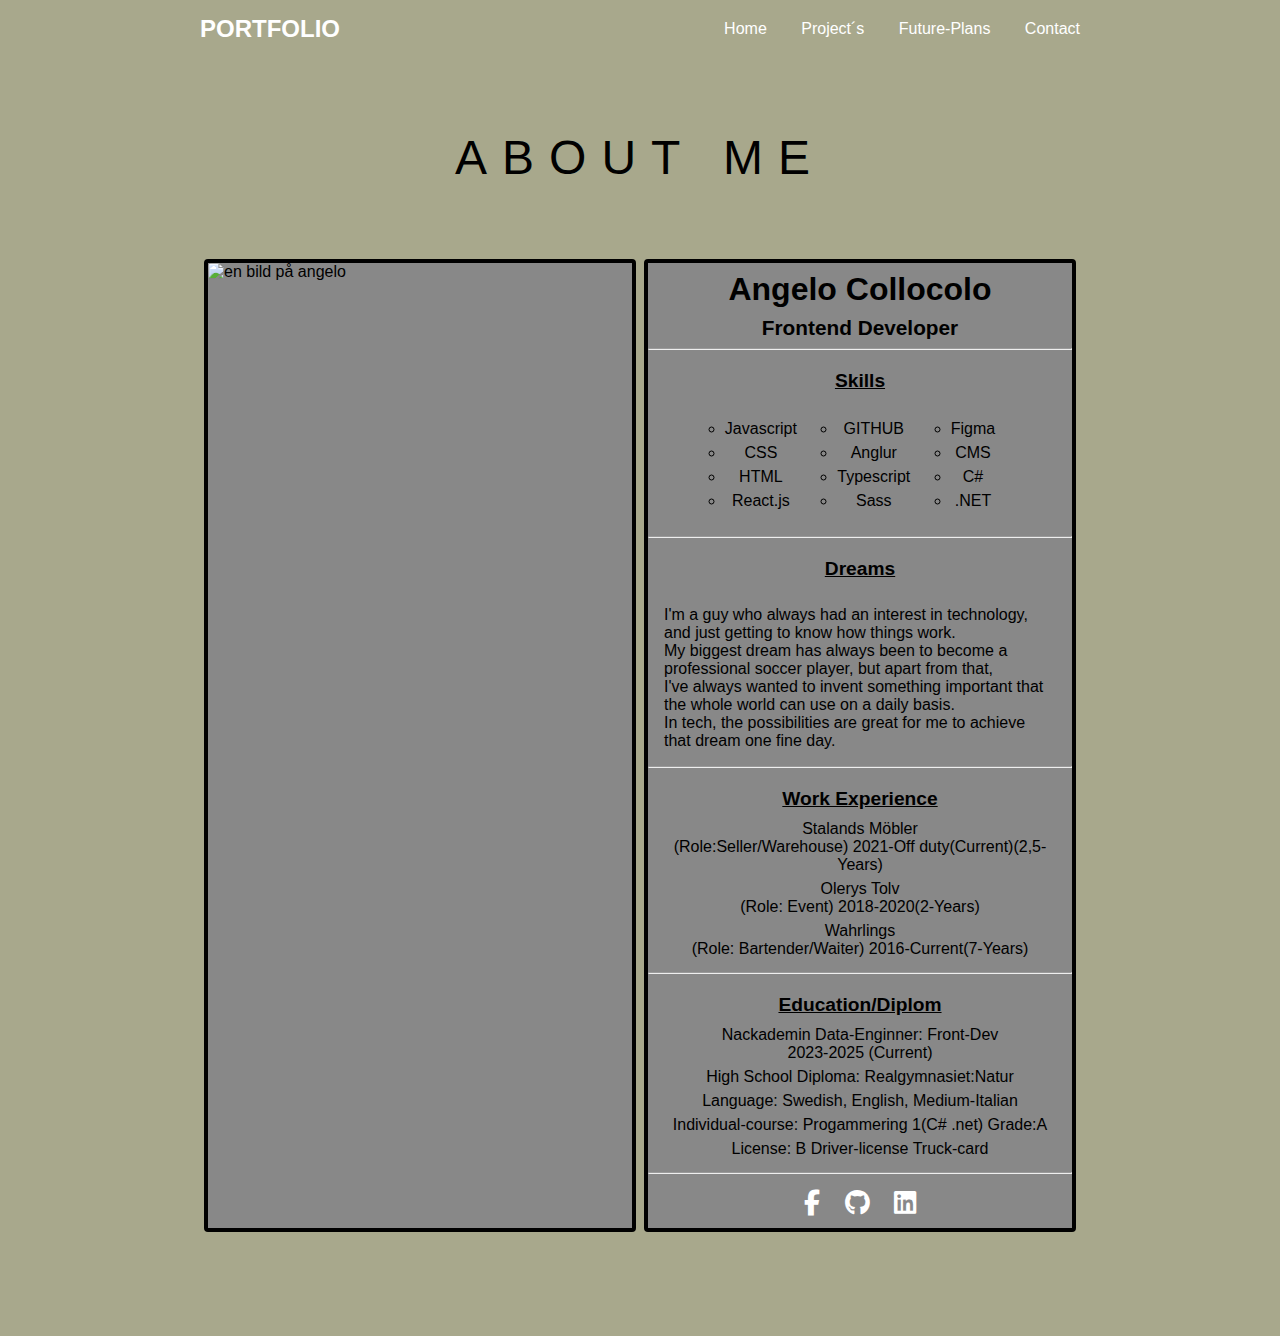
==== About.html @ 41d5c812 "Add files via upload" ====
<!DOCTYPE html>
<html lang="en">
<head>
    <meta charset="UTF-8">
    <meta name="viewport" content="width=device-width, initial-scale=1.0">
    <title>About Angelo</title>
    <link rel="stylesheet" href="style.css">
    <link rel="stylesheet" href="https://cdnjs.cloudflare.com/ajax/libs/font-awesome/6.4.2/css/all.min.css">

</head>
<body>

    <header>
        
        
        <a href="/index.html" class="logo">Portfolio</a>
        <div class="tel-nav">

        </div>
       <div class="nav">
      <div class="navitem">
          <a href="/index.html">Home</a>
          <a hidden>About</a>
          <a href="/projects.html">Project´s</a>
          <a href="future-plans.html">Future-Plans</a>
          <a href="contact.html">Contact</a>
          
          
      </div>
       </div>

   </header>

   <main>


    <section class="about">
        <h1> About Me </h1>
        
    </div>
    <div class="aboutme">
        <div class="about-content">
            <img class="img-aboutme" src="img-aboutme.jpg" alt="en bild på angelo">
        </div>
        <div class="about-content">
            
            <h2>Angelo Collocolo</h2>
            <h3>Frontend Developer</h3>
            
            <hr>
            <h4 class="h4+">Skills</h4>
            <div class="skill-div">
            <ul class="skill">
                <li class="skills">Javascript</li>
                <li class="skills">CSS</li>
                <li class="skills">HTML</li>
                <li class="skills">React.js</li>
            </ul>
            <ul class="skill">
                <li class="skills">GITHUB</li>
                <li class="skills">Anglur</li>
                <li class="skills">Typescript</li>
                <li class="skills">Sass</li>

            </ul>
             <ul class="skill">

                <li class="skills">Figma</li>
                <li class="skills">CMS</li>
                <li class="skills">C#</li>
                <li class="skills">.NET</li>
            </ul>
        </div>
        <hr>

            <h4 class="h4+">Dreams</h4>
            <p>
                I'm a guy who always had an interest in technology, <br> and just getting to know how things work. <br> 
                My biggest dream has always been to become a professional soccer player, but apart from that,<br>
                I've always wanted to invent something important that the whole world can use on a daily basis. <br>
                In tech, the possibilities are great for me to achieve that dream one fine day.
            </p>
            <hr>
            <h4 class="h4+">Work Experience</h4>
            
                <UL>
                    <LI>Stalands Möbler <br> (Role:Seller/Warehouse) 2021-Off duty(Current)(2,5-Years)</LI>
                    <LI>Olerys Tolv <br> (Role: Event)  2018-2020(2-Years) </LI>
                    <LI>Wahrlings <br> (Role: Bartender/Waiter)  2016-Current(7-Years) </LI>
                    
                    
                </UL>
                 
            
            <hr>
            <h4 class="h4+">Education/Diplom</h4>
            
            <UL>
                <LI>Nackademin Data-Enginner: Front-Dev <br>2023-2025 (Current)</LI>
                <LI>High School Diploma: Realgymnasiet:Natur</LI>
                <LI>Language: Swedish, English, Medium-Italian</LI>
                <LI>Individual-course: Progammering 1(C# .net) Grade:A</LI>
                <LI>License: B Driver-license Truck-card</LI>
                
            </UL>
            <hr>

              <div class="media-icons">
               <a href="https://www.facebook.com/angelo.collocolo/"><i class="fab fa-facebook-f"></i></a>
               <a href="https://github.com/Angelocoll"><i class="fab fa-github"></i></a>
               <a href="https://www.linkedin.com/in/angelo-collocolo-451098204/"><i class="fab fa-linkedin"></i></a>
               
              
              </div>
              
   </div>
   
   
   
   
</section>







      <script type="text/javascript">
        /*javascript meny knapp*/
        const menybtn = document.querySelector(".tel-nav")
        const nav = document.querySelector(".nav")
        menybtn.addEventListener("click", () =>{
            menybtn.classList.toggle("active");
            nav.classList.toggle("active");

        });


      </script>
    

    </main>
    <footer>

        

    </footer>
    
</body>
</html>
---- style.css ----
*{
    margin: 0;
    padding: 0;
    font-family: sans-serif;
    box-sizing: border-box;
}

header{
    z-index: 999;
    position: absolute;
    top: 0;
    left: 0;
    width: 100%;
    display: flex;
    justify-content: space-between;
    align-items: center;
    padding: 15px 200px;
    transition: 0.5s ease;

}
header a:hover{
color: black;
}
header .logo{
    
    color: rgb(255, 255, 255);
    font-size: 1.5em;
    font-weight: 700;
    text-transform: uppercase;
    text-decoration: none;
}
header .nav{
    position: relative;
}
header .nav .navitem a{
    position: relative;
    color: rgb(255, 255, 255);
    font-size: 1em;
    font-weight: 500;
    text-decoration: none;
    margin-left: 30px;
    transition: 0.3s ease;
    cursor: pointer;
}
header .nav .navitem a:before{
    content: '';
    position: absolute;
    background:rgb(255, 255, 255) ;
    width: 0;
    height: 3px;
    bottom: 0;
    left: 0;
    transition: 0.3s ease;
}
header .nav .navitem a:hover::before{
    width: 100%;

}
section{
    padding: 100px 200px;
}
.home{
    position: relative;
    width: 100%;

    min-height: 100vh;
    display: flex;
    justify-content: center;
    flex-direction: column;
    background: rgb(168, 168, 140);
}
.home .content {
    z-index: 888;
    color: #fff;
    width: 70%;
    margin-top: 50px;
}
.home .content h1{
    font-size: 4em;
    font-weight: 900;
    text-transform: uppercase;
    letter-spacing: 5px;
    line-height: 75px;
    margin-bottom: 40px;

}
.home .content h1 span{
    font-size: 1.2em;
    font-weight: 600;

}
.home .content p{
    margin-bottom: 65px;
}
.home .content a{
    background: #fff;
    padding: 15px 35px;
    color: #000000;
    font-size: 1.1em;
    font-weight: 500;
    text-decoration: none;
    border-radius: 2px;
}
.home .media-icons{
    z-index: 888;
    position: absolute;
    right: 30px;
    display: flex;
    flex-direction: column;
    transition: 0.5s ease;
}
.home .media-icons a{
    color: #fff;
    font-size: 1.6em;
}
.home .media-icons a:not(:last-child){
    margin-bottom: 20px;
}
.home .media-icons a:hover{
    transform: scale(1.5);
    color: black;
}
.home video{
    z-index: 000;
    position: absolute;
    top: 0;
    left: 0;
    width: 100%;
    height: 100%;
    object-fit: cover;
}
.home .content .read-more:hover{
/*background: #e9910c;*/
color: white;
background: black;
}
.about h1{
    
    text-align: center;
    font-size: 3em;
    font-weight: 300;
    text-transform: uppercase;
    letter-spacing: 15px;
    line-height: 75px;
    margin-bottom: 60px;
    margin-top: 20px;
    
    

}

.about{
    
    position: relative;
    width: 100%;

    min-height: 100vh;
    display: flex;
    
    flex-direction: column;
    background: rgb(168, 168, 140);
}
.aboutme{
    display: flex;
    
    
}

.aboutme .about-content{
    background: rgb(136, 136, 136);
    max-height: 1100px;
    width: 50%;
    border-radius: 4px;
    margin: 4px;
    border: 4px solid black;
    
    justify-content: center;
    
}
.aboutme .about-contents{
    background: rgb(136, 136, 136);
    max-height: 800px;
    width: 50%;
    border-radius: 4px;
    margin: 4px;
    border: 4px solid black;
    
    justify-content: center;
    
}
.aboutme .about-content .skill-div{
    
    text-align: center;
    
    
}
.img-aboutme{
    width: 100%;
    height: 100%;
    border-radius: 4px;
}


.about .media-icons{
    z-index: 888;
    
    padding-top: 15px;
    padding-bottom: 10px;
    text-align: center;
    
    
    
    transition: 0.5s ease;
}
.about .media-icons a{
    color: #fff;
    font-size: 1.6em;
}
 .about .media-icons a:not(:last-child){
    margin-right: 20px;
}
 .about .media-icons a:hover{
    transform: scale(1.5);
    color: black;
}
.about .aboutme h2{
    font-size: 2em;
    margin: 4px;
    text-align: center;
    padding-top: 4px;
    
}
.about .aboutme p{
    padding: 16px;
    
}

.about .aboutme h4{
    font-size: 1.2em;
    margin: 8px;
    text-align: center;
    margin-top: 20px;
    margin-bottom: 10px;
    text-decoration: underline;
}
.about .aboutme h3{
    font-size: 1.3em;
    margin: 8px;
    text-align: center;
}
.about .aboutme ul{
    
    list-style: none;
    padding-bottom: 8px;
    
}
.about .aboutme ul li{
    margin: 6px;
    text-align: center;
    
}
.about .aboutme .skill{
    list-style:circle;
     display: inline-block;
     margin: 12px;
    
}
.home .flex-project-a{
    position: relative;
    width: 100%;
    min-height: 81vh;
    color: transparent;
    background: transparent;
    
    /*visibility: hidden;*/
    display: flex;
    flex-direction: column;
    justify-content: space-between;
    
}
.home .flex-project-b{
    width: 100%;
    height: 24vh;
    display: flex;
    flex-direction: row;
    justify-content: space-between;
    color: transparent;
    background: transparent;

    
}
.home .flex-project-c{
    position: relative;
    width: 30%;
    height: 24vh;

    border-radius: 4px;
    background: transparent;
}
.flex-project-c img{
    height: 100%;
    width: 100%;
    border-radius: 4px;
    border: 4px solid black;
}
.home .plans-content{
    position: relative;
    width: 70%;
    min-height: 85vh;
    background-color:  #0d98d8;
    border-radius: 50%;
    
}
.home .plans-content h1{
    text-align: center;
    padding-top: 60px;
    font-style: italic;
    font-size: 2em;
    text-decoration: underline;
    text-decoration-color: #fff ;
}
.about .aboutme .about-contents .btn-mail{

    height: 50px;
    width: 100px;
    font-size: 1em;
    margin: 8px;
    margin-bottom: 20px;
    background-color: rgb(0, 0, 0);
    color: white;
    

}
.about .aboutme .about-contents .comments{
    min-height: 6vh;
    width: 70%;
    margin: 4px;
    background-color: beige;
}
.about .aboutme .about-contents .mail-text{
    margin: 4px;
    background-color: beige;
    width: 50%;
   
}
.about .aboutme .about-contents .contactme{
    margin: 8px;
    padding-top: 20px; 
    padding-bottom: 10px ;
   
}
form{
display: flex;
justify-content: center;
flex-direction: column;
align-items: center;
}
.flex-project-c:hover{
    scale: 1.2;
}






@media (max-width: 424px){
.about .aboutme h4{
    margin: 2px;
}
.about .aboutme{
    font-size: 0.1em
}

.about .aboutme .skill{
    margin: 1px !important;
}
.about h1 {
    
    font-size: 1.5em !important;
    
}

}

@media (max-width: 465px){
    
    .aboutme .about-content{
        
        
        font-size: 0.9em;
        
    }
    .about .aboutme ul li {
        margin: 4px;
        
    }
    .about .aboutme p{
        padding: 4px;
    }
    
    .about .aboutme .skill{
        list-style:circle;
         display: inline-block;
         margin: 4px;
         font-size: 0.5em;
        
    }
    .about .media-icons{
        
        padding: 8px;
       
    }
    .about .aboutme h2{
        font-size: 1.5em;
        
        
    }
    .about .aboutme h3{
        font-size: 1em;
        
        
    }

}

@media (max-width: 1046px){

    .about .aboutme .about-contents .contactme{
        margin: 8px;
        padding-top: 20px; 
        padding-bottom: 10px ;
        font-size: 0.5em;
       
    }
    
    header{
        
        padding: 12px 20px;
    }
    section{
        padding: 100px 20px;
    }
    .home .media-icons{
        right: 15px;
    }
    header .nav{
        display: none;
        
    }
    header .nav.active{
        position: fixed;
        width: 100%;
        height: 100vh;
        top: 0;
        left: 0;
        display: flex;
        justify-content: center;
        align-items: center;
        background: rgb(128, 128, 128, 0.5);
        
    }
    header .nav .navitem a{
        color: #222;
        font-size: 1.2em;
        margin: 20px;
    }
    header .nav .navitem a::before{
        
        background: #222;
        height: 5px;
        
    }
    header .nav.active .navitem{
        background: #fff;
        width: 600px;
        max-width: 600px;
        margin: 20px;
        padding: 40px;
        display: flex;
        flex-direction: column;
        align-items: center;
        border-radius: 5px;
        box-shadow: 0 5px 25px rgb(1 1 1/ 20%);
    }
    .tel-nav{
        background: url(meny.png)no-repeat;
        background-size: 50px;
        background-position: center;
        width: 40px;
        height: 40px;
        cursor: pointer;
        transition: 0.3s ease;
    }
    .tel-nav.active{
        z-index: 999;
        background: url(close.png)no-repeat;
        background-size: 35px;
        background-position: center;
        transition: 0.3s ease;
    }
    .aboutme .about-content{
        
        max-height: 550px;
        font-size: 0.5em;
        
    }
    .about .aboutme h4{
        
        margin-top: 8px;
        
    }
    .about .aboutme p{
        padding: 8px;
    }
    .about h1{
    
        text-align: center;
        font-size: 2em;
        font-weight: 300;
        text-transform: uppercase;
        letter-spacing: 15px;
        line-height: 75px;
        margin-bottom: 40px;
        margin-top: 20px;
        
        
    
    }
    .about .aboutme .skill{
        list-style:circle;
         display: inline-block;
         margin: 4px;
        
    }
    .about .media-icons{
        
        padding: 8px;
       
    }
    .home .flex-project-c{
        position: relative;
        width: 30%;
        height: 16vh;
    
        border-radius: 4px;
        
    }
    .home .flex-project-a {
    
        min-height: 20vh;
       
    }
    .home .flex-project-b {
    
        height: 20vh;
       
    }
   
    
}
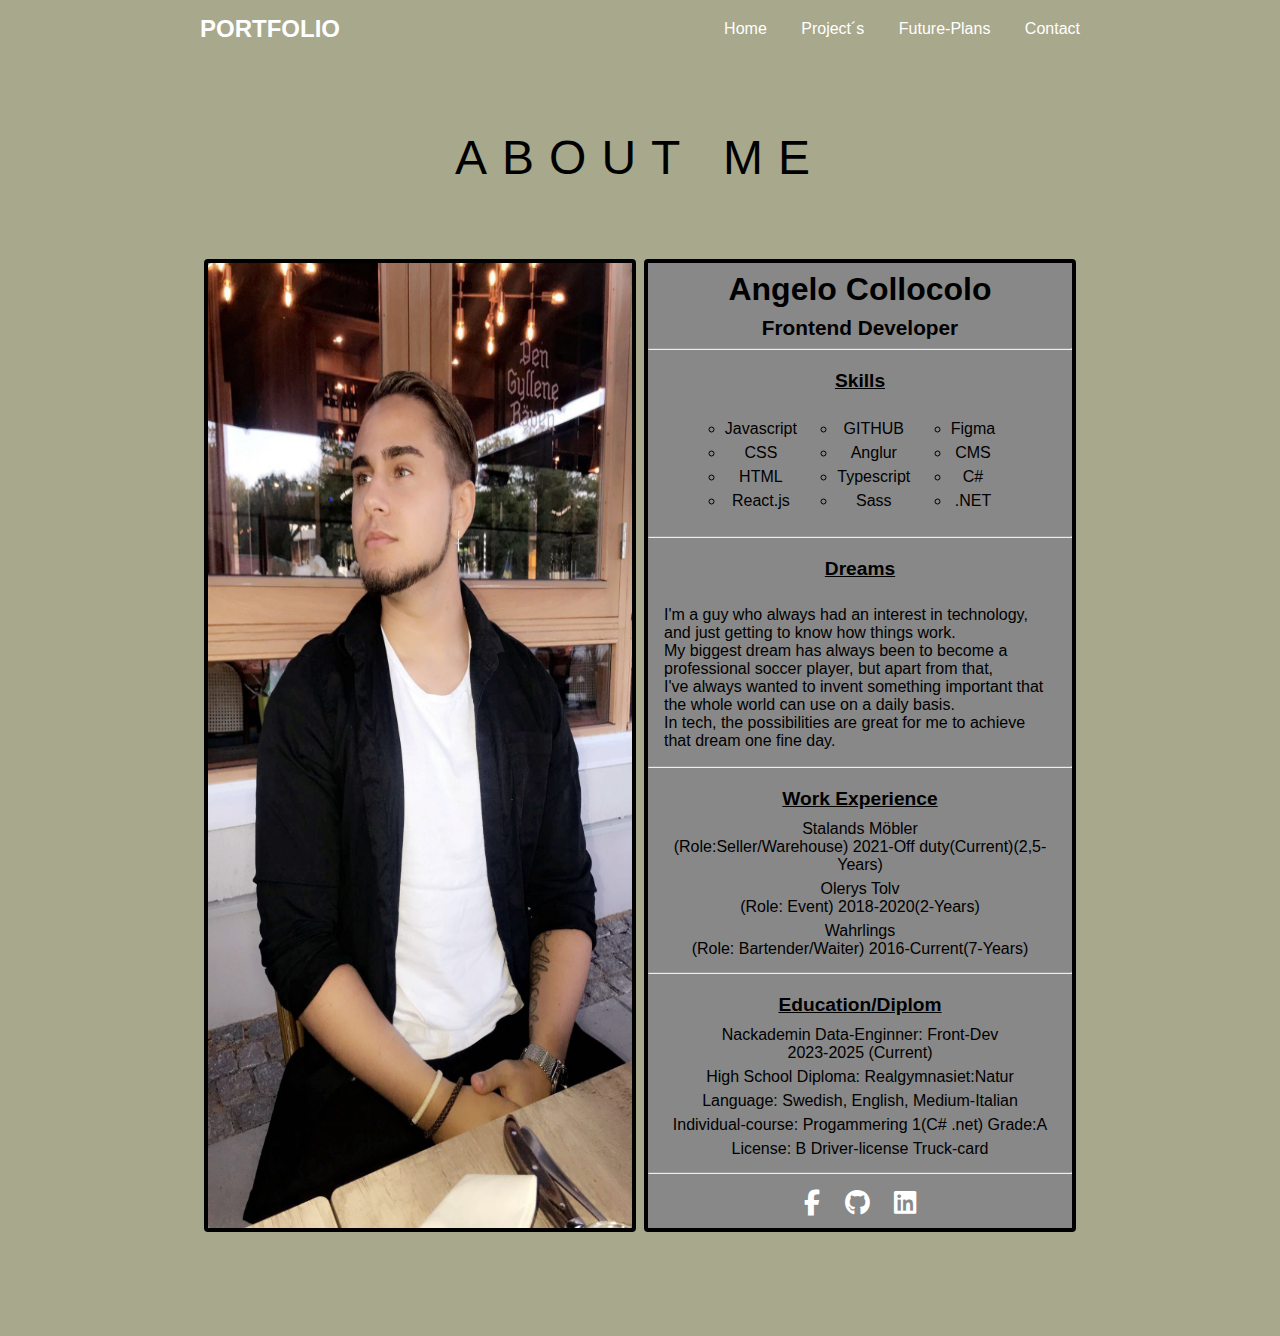
==== commit b3f9b127: "Update About.html" ====
--- a/About.html
+++ b/About.html
@@ -13,17 +13,17 @@
     <header>
         
         
-        <a href="/index.html" class="logo">Portfolio</a>
+        <a href="/portfolia/" class="logo">Portfolio</a>
         <div class="tel-nav">
 
         </div>
        <div class="nav">
       <div class="navitem">
-          <a href="/index.html">Home</a>
+          <a href="/portfolia/">Home</a>
           <a hidden>About</a>
-          <a href="/projects.html">Project´s</a>
-          <a href="future-plans.html">Future-Plans</a>
-          <a href="contact.html">Contact</a>
+          <a href="/portfolia/projects.html">Project´s</a>
+          <a>Future-Plans</a>
+          <a>Contact</a>
           
           
       </div>
@@ -148,4 +148,4 @@
     </footer>
     
 </body>
-</html>+</html>
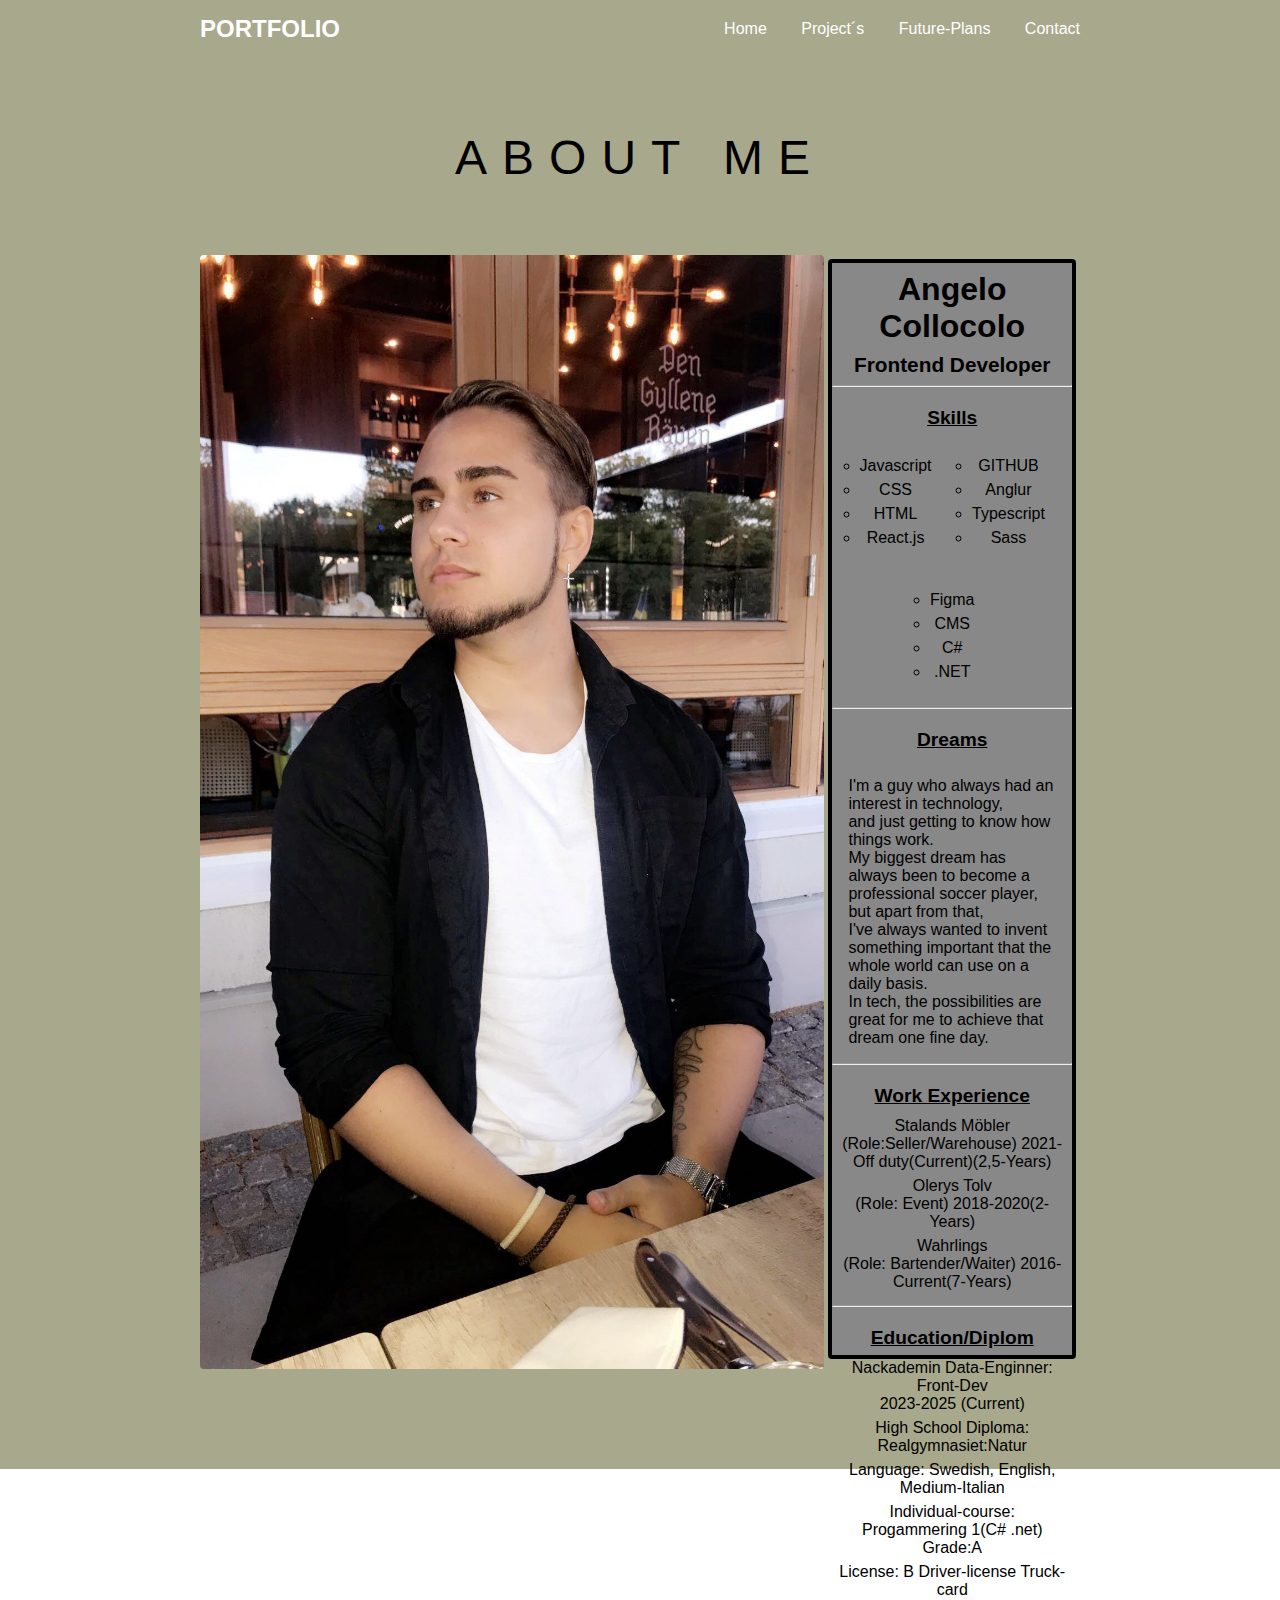
==== commit 7b3dac5d: "Update About.html" ====
--- a/About.html
+++ b/About.html
@@ -23,7 +23,7 @@
           <a hidden>About</a>
           <a href="/portfolia/projects.html">Project´s</a>
           <a>Future-Plans</a>
-          <a>Contact</a>
+          <a href="/portfolia/contact.html">Contact</a>
           
           
       </div>
@@ -39,7 +39,7 @@
         
     </div>
     <div class="aboutme">
-        <div class="about-content">
+        <div class="about-contentt">
             <img class="img-aboutme" src="img-aboutme.jpg" alt="en bild på angelo">
         </div>
         <div class="about-content">
--- a/style.css
+++ b/style.css
@@ -1,5 +1,4 @@
-
-*{
+ *{
     margin: 0;
     padding: 0;
     font-family: sans-serif;
@@ -163,7 +162,7 @@
 }
 .aboutme{
     display: flex;
-    
+    justify-content: center;
     
 }
 
@@ -181,7 +180,7 @@
 .aboutme .about-contents{
     background: rgb(136, 136, 136);
     max-height: 800px;
-    width: 50%;
+    width: 80%;
     border-radius: 4px;
     margin: 4px;
     border: 4px solid black;
@@ -323,17 +322,25 @@
 .about .aboutme .about-contents .btn-mail{
 
     height: 50px;
-    width: 100px;
+    width: 300px;
     font-size: 1em;
     margin: 8px;
-    margin-bottom: 20px;
+    margin-bottom: 10px;
     background-color: rgb(0, 0, 0);
     color: white;
+    border-radius: 8px;
+    
+
+}
+.about .aboutme .about-contents .btn-mail:hover{
+cursor: pointer;
+color: rgba(184, 184, 184, 0.778);
+   
     
 
 }
 .about .aboutme .about-contents .comments{
-    min-height: 6vh;
+    min-height: 12vh;
     width: 70%;
     margin: 4px;
     background-color: beige;
@@ -341,13 +348,16 @@
 .about .aboutme .about-contents .mail-text{
     margin: 4px;
     background-color: beige;
-    width: 50%;
+    width: 70%;
+    height: 40px;
+    
    
 }
 .about .aboutme .about-contents .contactme{
     margin: 8px;
     padding-top: 20px; 
     padding-bottom: 10px ;
+    
    
 }
 form{
@@ -359,204 +369,237 @@
 .flex-project-c:hover{
     scale: 1.2;
 }
-
-
-
-
-
-
-@media (max-width: 424px){
-.about .aboutme h4{
-    margin: 2px;
-}
-.about .aboutme{
-    font-size: 0.1em
-}
-
-.about .aboutme .skill{
-    margin: 1px !important;
-}
-.about h1 {
-    
-    font-size: 1.5em !important;
-    
-}
-
-}
-
-@media (max-width: 465px){
-    
-    .aboutme .about-content{
-        
-        
-        font-size: 0.9em;
-        
+@media (max-width:745px) {
+
+    .home .flex-project-b{
+         flex-direction: column;
+         height:100vh;
+         align-items: center;
+         justify-content: space-evenly;
+         margin-top: 10px;
+     }
+     .home .flex-project-c{
+         height: 33.4vh;
+         width: 50%;
+         margin-bottom: 40px;
+         margin-top: 40px;
+         
+     }
+     .flex-project-b:last-of-type{
+         display: none;
+     }
+     
+ }
+ @media (max-width: 450px) {
+ 
+    
+     .home .flex-project-c{
+         
+         width: 80%;
+         height: 22vh;
+         
+     }
+     .about .aboutme .skill {
+        font-size: 14px;
+    }
+    .about .aboutme p {
+        font-size: 14px;
     }
     .about .aboutme ul li {
-        margin: 4px;
-        
+        font-size: 14px;
     }
-    .about .aboutme p{
-        padding: 4px;
-    }
-    
-    .about .aboutme .skill{
-        list-style:circle;
-         display: inline-block;
-         margin: 4px;
-         font-size: 0.5em;
-        
-    }
-    .about .media-icons{
-        
-        padding: 8px;
+     
+ }
+ @media (max-width: 320px) {
+ 
+    
+     .home .flex-project-c{
        
-    }
+         width: 90%;
+         
+     }
+     
+ }
+ @media (max-width:720px) {
+     .aboutme .about-content{
+         max-height: 1200px;
+     }
+     
+ }
+ @media (max-width:685px) {
+     .aboutme{
+         flex-direction: column;
+         justify-content: center;
+         align-items: center;
+     }
+     .aboutme .about-content{
+         width: 85%;
+     }
+     .aboutme .about-contents{
+         width: 90%;
+     }
+     .about .h1s{
+       font-size: 34px;
+     }
+     
+     
+ }
+ @media (max-width:410px) {
+     
+     .aboutme .about-content{
+         width: 95%;
+         
+     }
+     
+     
+ }
+ @media (max-width:371px) {
+     
+     .aboutme .about-content{
+         width: 100%;
+         
+     }
+     
+     
+ }
+ @media (max-width:355px) {
+     .about .aboutme .about-content .skill{
+         font-size: 12px;
+     }
+     .about .aboutme ul li{
+         font-size: 12px;
+     }
+     .about .aboutme p{
+         font-size: 12px;
+     }
+     
+     
+     
+ }
+ @media (max-width:307px) {
+     .about .aboutme .about-content .skill{
+         font-size: 10px;
+     }
+     .about .aboutme ul li{
+         font-size: 10px;
+     }
+     .about .aboutme p{
+         font-size: 10px;
+     }
+     
+     
+     
+ }
+ @media (max-width:307px) {
+     .about .aboutme .about-content .skill{
+         font-size: 8px;
+     }
+     .about .aboutme ul li{
+         font-size: 8px;
+     }
+     .about .aboutme p{
+         font-size: 8px;
+     }
+     
+     
+     
+ }
+ @media (max-width:307px) {
     .about .aboutme h2{
-        font-size: 1.5em;
-        
-        
+     font-size: 1.4em;
     }
     .about .aboutme h3{
-        font-size: 1em;
-        
-        
-    }
-
-}
-
-@media (max-width: 1046px){
-
-    .about .aboutme .about-contents .contactme{
-        margin: 8px;
-        padding-top: 20px; 
-        padding-bottom: 10px ;
-        font-size: 0.5em;
-       
-    }
-    
-    header{
-        
-        padding: 12px 20px;
-    }
-    section{
-        padding: 100px 20px;
-    }
-    .home .media-icons{
-        right: 15px;
-    }
-    header .nav{
-        display: none;
-        
-    }
-    header .nav.active{
-        position: fixed;
-        width: 100%;
-        height: 100vh;
-        top: 0;
-        left: 0;
-        display: flex;
-        justify-content: center;
-        align-items: center;
-        background: rgb(128, 128, 128, 0.5);
-        
-    }
-    header .nav .navitem a{
-        color: #222;
-        font-size: 1.2em;
-        margin: 20px;
-    }
-    header .nav .navitem a::before{
-        
-        background: #222;
-        height: 5px;
-        
-    }
-    header .nav.active .navitem{
-        background: #fff;
-        width: 600px;
-        max-width: 600px;
-        margin: 20px;
-        padding: 40px;
-        display: flex;
-        flex-direction: column;
-        align-items: center;
-        border-radius: 5px;
-        box-shadow: 0 5px 25px rgb(1 1 1/ 20%);
-    }
-    .tel-nav{
-        background: url(meny.png)no-repeat;
-        background-size: 50px;
-        background-position: center;
-        width: 40px;
-        height: 40px;
-        cursor: pointer;
-        transition: 0.3s ease;
-    }
-    .tel-nav.active{
-        z-index: 999;
-        background: url(close.png)no-repeat;
-        background-size: 35px;
-        background-position: center;
-        transition: 0.3s ease;
-    }
-    .aboutme .about-content{
-        
-        max-height: 550px;
-        font-size: 0.5em;
-        
+     font-size: 1em;
     }
     .about .aboutme h4{
-        
-        margin-top: 8px;
-        
+     font-size: 1em;
     }
-    .about .aboutme p{
-        padding: 8px;
-    }
-    .about h1{
-    
-        text-align: center;
-        font-size: 2em;
-        font-weight: 300;
-        text-transform: uppercase;
-        letter-spacing: 15px;
-        line-height: 75px;
-        margin-bottom: 40px;
-        margin-top: 20px;
-        
-        
-    
-    }
-    .about .aboutme .skill{
-        list-style:circle;
-         display: inline-block;
-         margin: 4px;
-        
-    }
-    .about .media-icons{
-        
-        padding: 8px;
-       
-    }
-    .home .flex-project-c{
-        position: relative;
-        width: 30%;
-        height: 16vh;
-    
-        border-radius: 4px;
-        
-    }
-    .home .flex-project-a {
-    
-        min-height: 20vh;
-       
-    }
-    .home .flex-project-b {
-    
-        height: 20vh;
-       
-    }
+     
+     
+ }
+ 
+ 
+ @media (max-width: 1082px){
+    
+     
+     .about .aboutme .about-contents .contactme{
+         margin: 8px;
+         padding-top: 20px; 
+         padding-bottom: 10px ;
+         font-size: 0.8em;
+         
+     }
+     
+     header{
+         
+         padding: 12px 20px;
+     }
+     section{
+         padding: 100px 20px;
+     }
+     .home .media-icons{
+         right: 15px;
+     }
+     header .nav{
+         display: none;
+         
+     }
+     header .nav.active{
+         position: fixed;
+         width: 100%;
+         height: 100vh;
+         top: 0;
+         left: 0;
+         display: flex;
+         justify-content: center;
+         align-items: center;
+         background: rgb(128, 128, 128, 0.5);
+         
+     }
+     header .nav .navitem a{
+         color: #222;
+         font-size: 1.2em;
+         margin: 20px;
+     }
+     header .nav .navitem a::before{
+         
+         background: #222;
+         height: 5px;
+         
+     }
+     header .nav.active .navitem{
+         background: #fff;
+         width: 600px;
+         max-width: 600px;
+         margin: 20px;
+         padding: 40px;
+         display: flex;
+         flex-direction: column;
+         align-items: center;
+         border-radius: 5px;
+         box-shadow: 0 5px 25px rgb(1 1 1/ 20%);
+     }
+     .tel-nav{
+         background: url(meny.png)no-repeat;
+         background-size: 50px;
+         background-position: center;
+         width: 40px;
+         height: 40px;
+         cursor: pointer;
+         transition: 0.3s ease;
+     }
+     .tel-nav.active{
+         z-index: 999;
+         background: url(close.png)no-repeat;
+         background-size: 35px;
+         background-position: center;
+         transition: 0.3s ease;
+     }
+
    
     
-}+     
+     
+ }    
+    
+
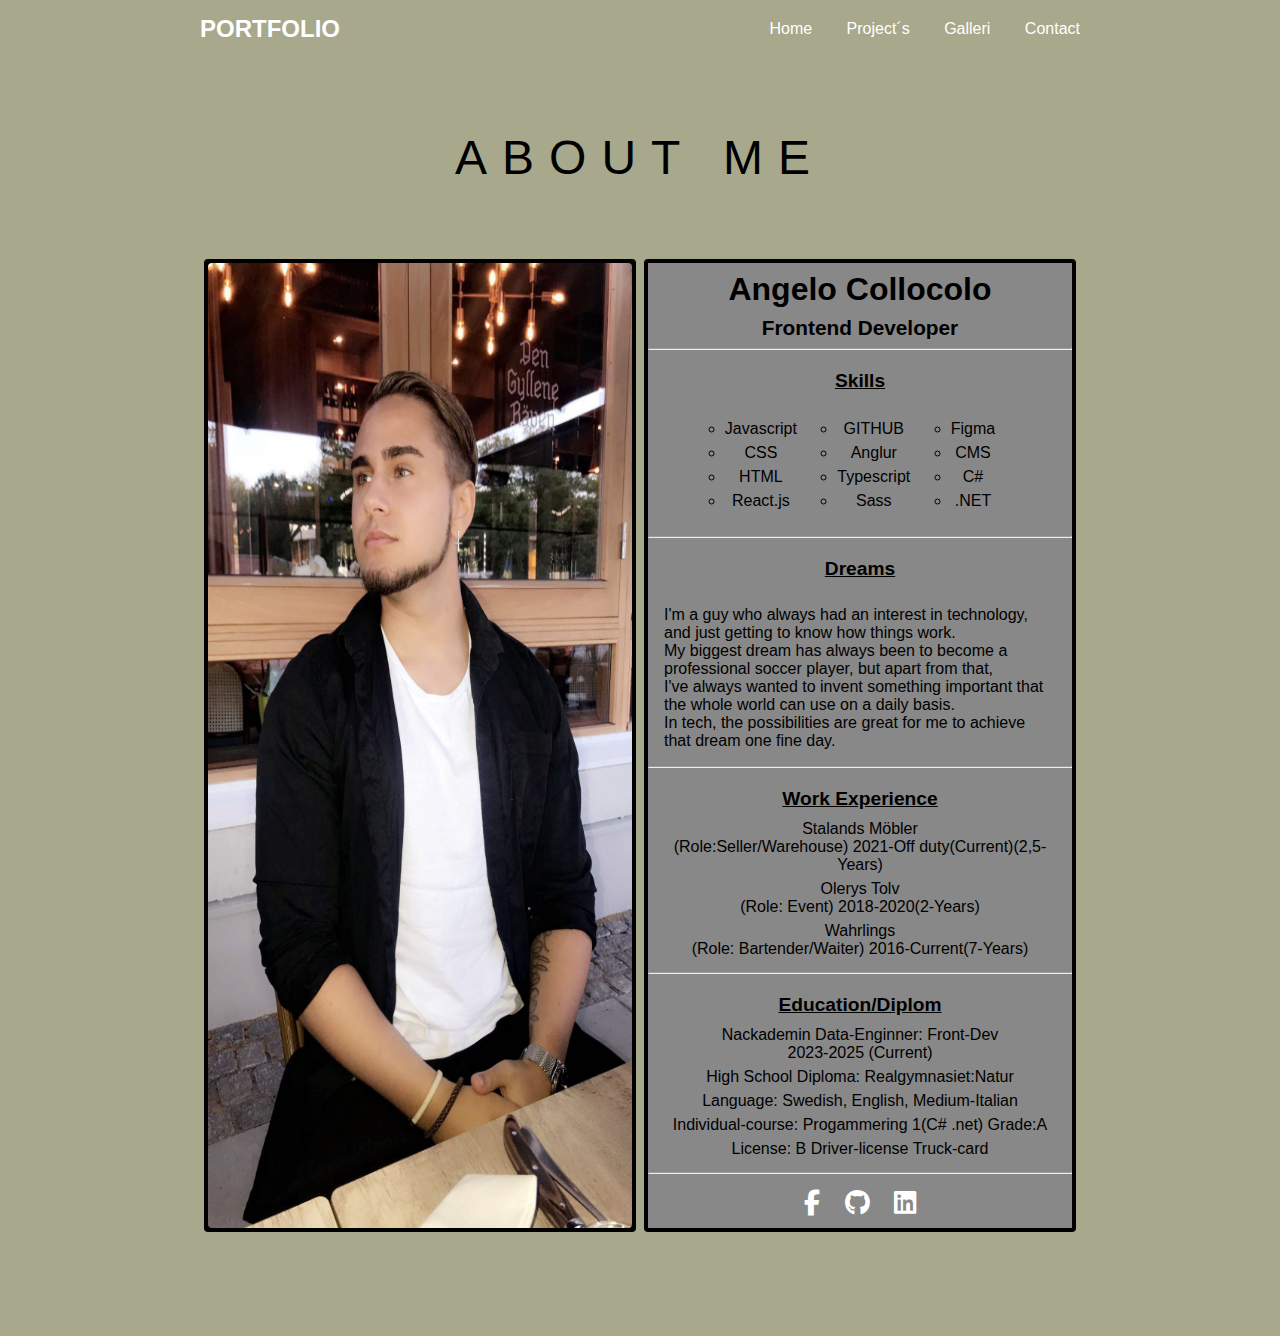
==== commit 40f2c70c: "Update About.html" ====
--- a/About.html
+++ b/About.html
@@ -22,7 +22,7 @@
           <a href="/portfolia/">Home</a>
           <a hidden>About</a>
           <a href="/portfolia/projects.html">Project´s</a>
-          <a>Future-Plans</a>
+          <a href="/portfolia/galleri.html">Galleri</a>
           <a href="/portfolia/contact.html">Contact</a>
           
           
--- a/style.css
+++ b/style.css
@@ -1,4 +1,5 @@
- *{
+
+*{
     margin: 0;
     padding: 0;
     font-family: sans-serif;
@@ -177,6 +178,17 @@
     justify-content: center;
     
 }
+.aboutme .about-contentt{
+    background: rgb(0, 0, 0);
+    max-height: 1100px;
+    width: 50%;
+    border-radius: 4px;
+    margin: 4px;
+    border: 4px solid black;
+    
+    justify-content: center;
+    
+}
 .aboutme .about-contents{
     background: rgb(136, 136, 136);
     max-height: 800px;
@@ -343,11 +355,11 @@
     min-height: 12vh;
     width: 70%;
     margin: 4px;
-    background-color: beige;
+    background-color: rgb(255, 255, 255);
 }
 .about .aboutme .about-contents .mail-text{
     margin: 4px;
-    background-color: beige;
+    background-color: rgb(255, 255, 255);
     width: 70%;
     height: 40px;
     
@@ -359,6 +371,69 @@
     padding-bottom: 10px ;
     
    
+}
+.home .contenttt {
+    z-index: 888;
+    color: #000000;
+    width: 100%;
+    height: 700px;
+    margin-top: 50px;
+    display: flex;
+    justify-content: center;
+    align-items: center;
+}
+.imge{
+    z-index: 000;
+    border: #000000 solid 4px;
+    width: 75%;
+    height: 80%;
+    object-fit: cover;
+}
+.slider-nav{
+    z-index: 888;
+    
+    display: flex;
+    justify-content: center;
+    align-items:center;
+    transform: translateY(80px);
+    margin-bottom: 12px ;
+    margin-top: 500px;
+}
+.nav-btn{
+    width: 16px;
+    height: 16px;
+    border-radius: 50%;
+    background: #fff;
+    cursor: pointer;
+    box-shadow: 0 0 2px rgba(255, 255, 255, 0.5);
+    transform: 0.3s ease;
+    
+}
+.nav-btn:not(:last-child){
+    
+    margin-right: 20px;
+    
+    
+}
+.nav-btn:hover{
+    transform: scale(1.2);
+    
+}
+.nav-btn.active{
+    background: rgb(0, 0, 0);
+}
+
+ .imge{
+    position: absolute;
+    
+    clip-path: circle(0% at 0 50%);
+}
+.imge.active{
+    clip-path: circle(150% at 0 50%);
+    transition: 2s ease;
+    transition-property: clip-path;
+    
+    
 }
 form{
 display: flex;
@@ -424,6 +499,9 @@
      .aboutme .about-content{
          max-height: 1200px;
      }
+     .aboutme .about-contentt{
+         max-height: 1200px;
+     }
      
  }
  @media (max-width:685px) {
@@ -435,6 +513,9 @@
      .aboutme .about-content{
          width: 85%;
      }
+     .aboutme .about-contentt{
+         width: 85%;
+     }
      .aboutme .about-contents{
          width: 90%;
      }
@@ -450,12 +531,20 @@
          width: 95%;
          
      }
+     .aboutme .about-contentt{
+         width: 95%;
+         
+     }
      
      
  }
  @media (max-width:371px) {
      
      .aboutme .about-content{
+         width: 100%;
+         
+     }
+     .aboutme .about-contentt{
          width: 100%;
          
      }
@@ -600,6 +689,10 @@
     
      
      
- }    
-    
-
+ } 
+    
+     
+     
+  
+    
+
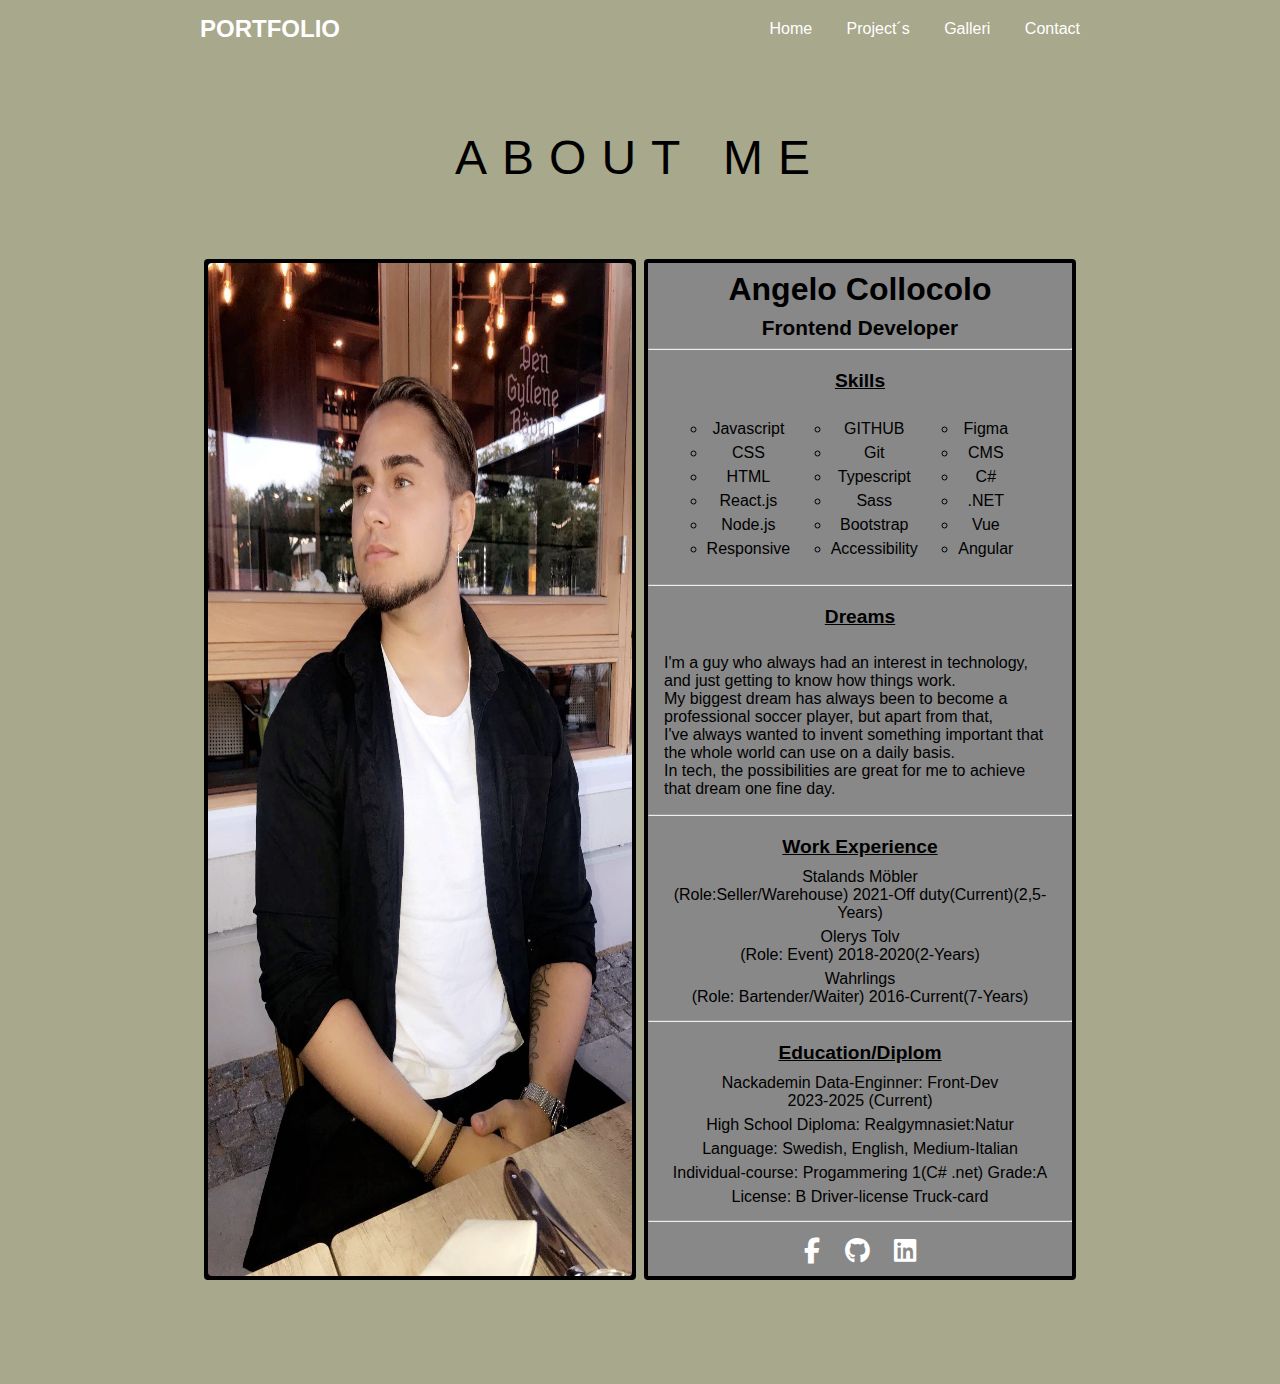
==== commit 0e6ad90c: "Update About.html" ====
--- a/About.html
+++ b/About.html
@@ -50,17 +50,21 @@
             <hr>
             <h4 class="h4+">Skills</h4>
             <div class="skill-div">
-            <ul class="skill">
+           <ul class="skill">
                 <li class="skills">Javascript</li>
                 <li class="skills">CSS</li>
                 <li class="skills">HTML</li>
                 <li class="skills">React.js</li>
+                <li class="skills">Node.js</li>
+                <li class="skills">Responsive</li>
             </ul>
             <ul class="skill">
                 <li class="skills">GITHUB</li>
-                <li class="skills">Anglur</li>
+                <li class="skills">Git</li>
                 <li class="skills">Typescript</li>
                 <li class="skills">Sass</li>
+                <li class="skills">Bootstrap</li>
+                <li class="skills">Accessibility</li>
 
             </ul>
              <ul class="skill">
@@ -69,6 +73,8 @@
                 <li class="skills">CMS</li>
                 <li class="skills">C#</li>
                 <li class="skills">.NET</li>
+                <li class="skills">Vue</li>
+                <li class="skills">Angular</li>
             </ul>
         </div>
         <hr>
